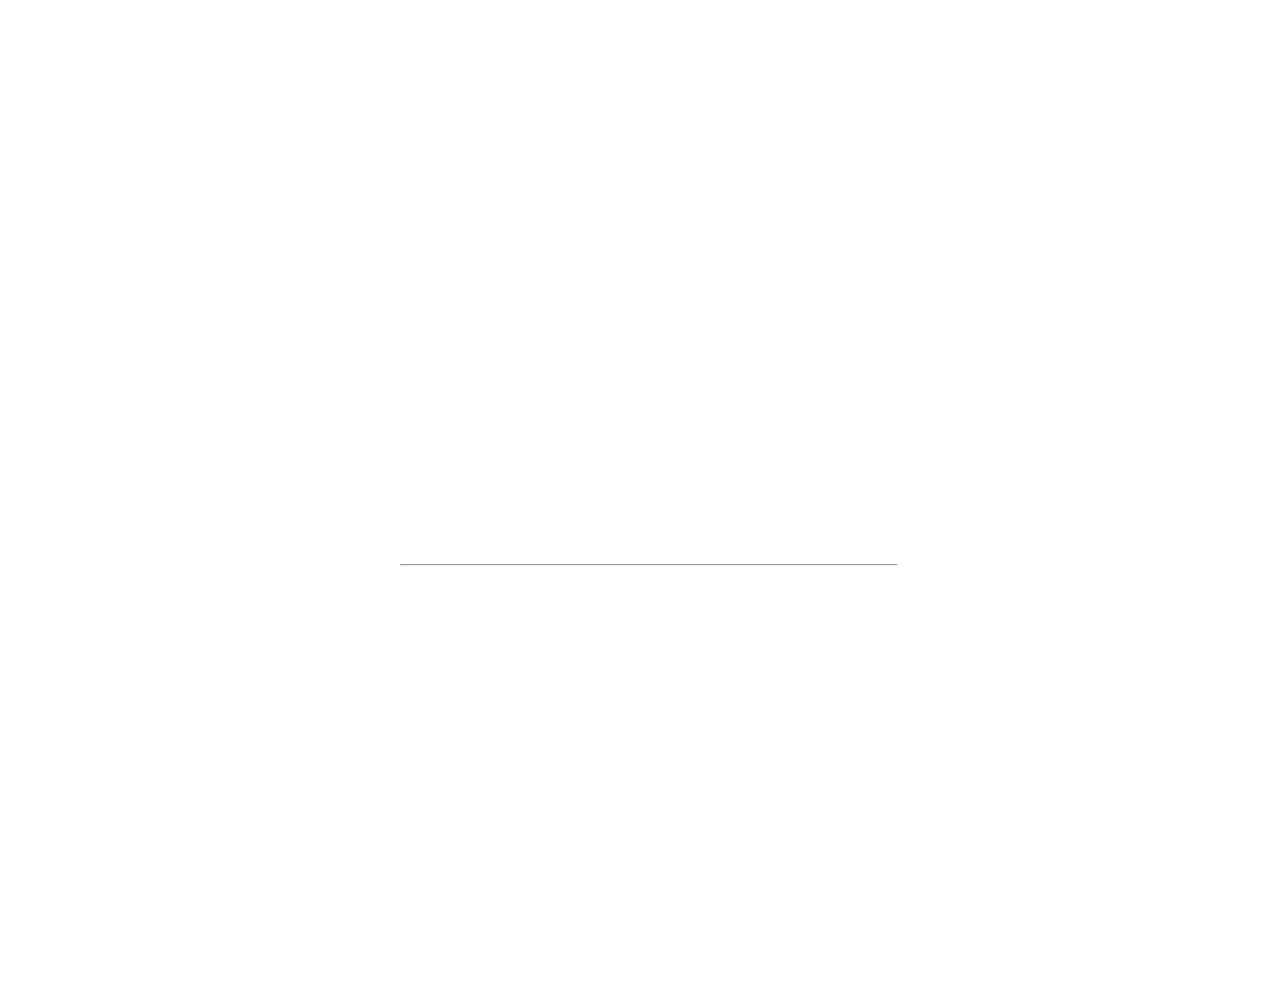
==== index.html @ 3e61b49b "Initial Commit The Starting Point" ====
<!DOCTYPE>
<html lang="en">
<head>
    <meta charset="UTF-8">
    <meta name="viewport" content="width=device-width, initial-scale=1.0">
    <title>MSec</title>
    <link rel="stylesheet" href="styles.css">
</head>
<body>
    <div class="bgimg">
        <div class="topleft">
            <p>MSec</p>
        </div>
        <div class="middle">
            <h1>Coming Soon</h1>
            <hr>
        </div>
        <div class="bottomleft">
            <p>see you soon!</p>
        </div>
    </div>
</body>
</html>
---- styles.css ----
body, html {
    height: 100%;
    margin: 0;
}

.bgimg {
    background-image: url('AlbedoBase_XL_Realistic_Extreme_closeupview_of_delicious_block_2.jpg');
    height: 1005;
    background-position: center;
    background-size: cover;
    position: relative;
    color: white;
    font-family: cursive, 'Courier New', Courier, monospace;
    font-size: 25px;
}

.topleft {
    position: absolute;
    top: 0;
    left: 16px;
}

.bottomleft {
    position: absolute;
    bottom: 0;
    left: 16px;
}

.middle {
    position: absolute;
    top: 50%;
    left: 50%;
    transform: translate(-50%, -50%);
    text-align: center;
}

hr {
    margin: auto;
    width: 150%;
    transform: translate(-15%, 0%);
}
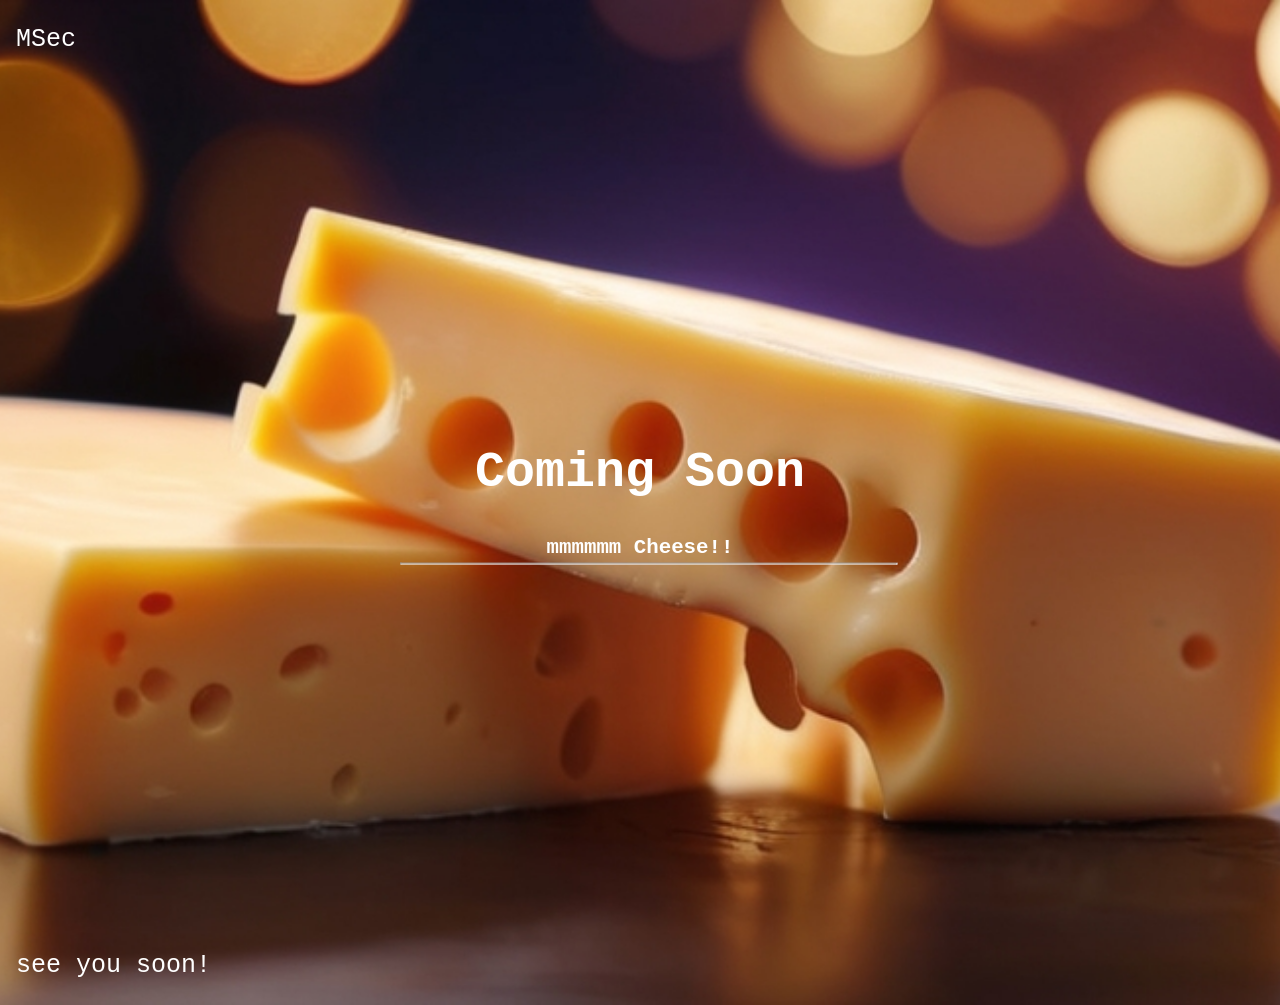
==== commit 84f6fb13: "Pathing updates" ====
--- a/index.html
+++ b/index.html
@@ -4,7 +4,7 @@
     <meta charset="UTF-8">
     <meta name="viewport" content="width=device-width, initial-scale=1.0">
     <title>MSec</title>
-    <link rel="stylesheet" href="styles.css">
+    <link rel="stylesheet" href="assets/css/styles.css">
 </head>
 <body>
     <div class="bgimg">
@@ -13,6 +13,7 @@
         </div>
         <div class="middle">
             <h1>Coming Soon</h1>
+            <h5>mmmmmm Cheese!!</h5>
             <hr>
         </div>
         <div class="bottomleft">
@@ -20,4 +21,4 @@
         </div>
     </div>
 </body>
-</html>+</html>
--- a/assets/css/styles.css
+++ b/assets/css/styles.css
@@ -0,0 +1,41 @@
+body, html {
+    height: 100%;
+    margin: 0;
+}
+
+.bgimg {
+    background-image: url('../images/AlbedoBase_XL_Realistic_Extreme_closeupview_of_delicious_block_2.jpg');
+    height: 1005;
+    background-position: center;
+    background-size: cover;
+    position: relative;
+    color: white;
+    font-family: cursive, 'Courier New', Courier, monospace;
+    font-size: 25px;
+}
+
+.topleft {
+    position: absolute;
+    top: 0;
+    left: 16px;
+}
+
+.bottomleft {
+    position: absolute;
+    bottom: 0;
+    left: 16px;
+}
+
+.middle {
+    position: absolute;
+    top: 50%;
+    left: 50%;
+    transform: translate(-50%, -50%);
+    text-align: center;
+}
+
+hr {
+    margin: auto;
+    width: 150%;
+    transform: translate(-15%, -1500%);
+}
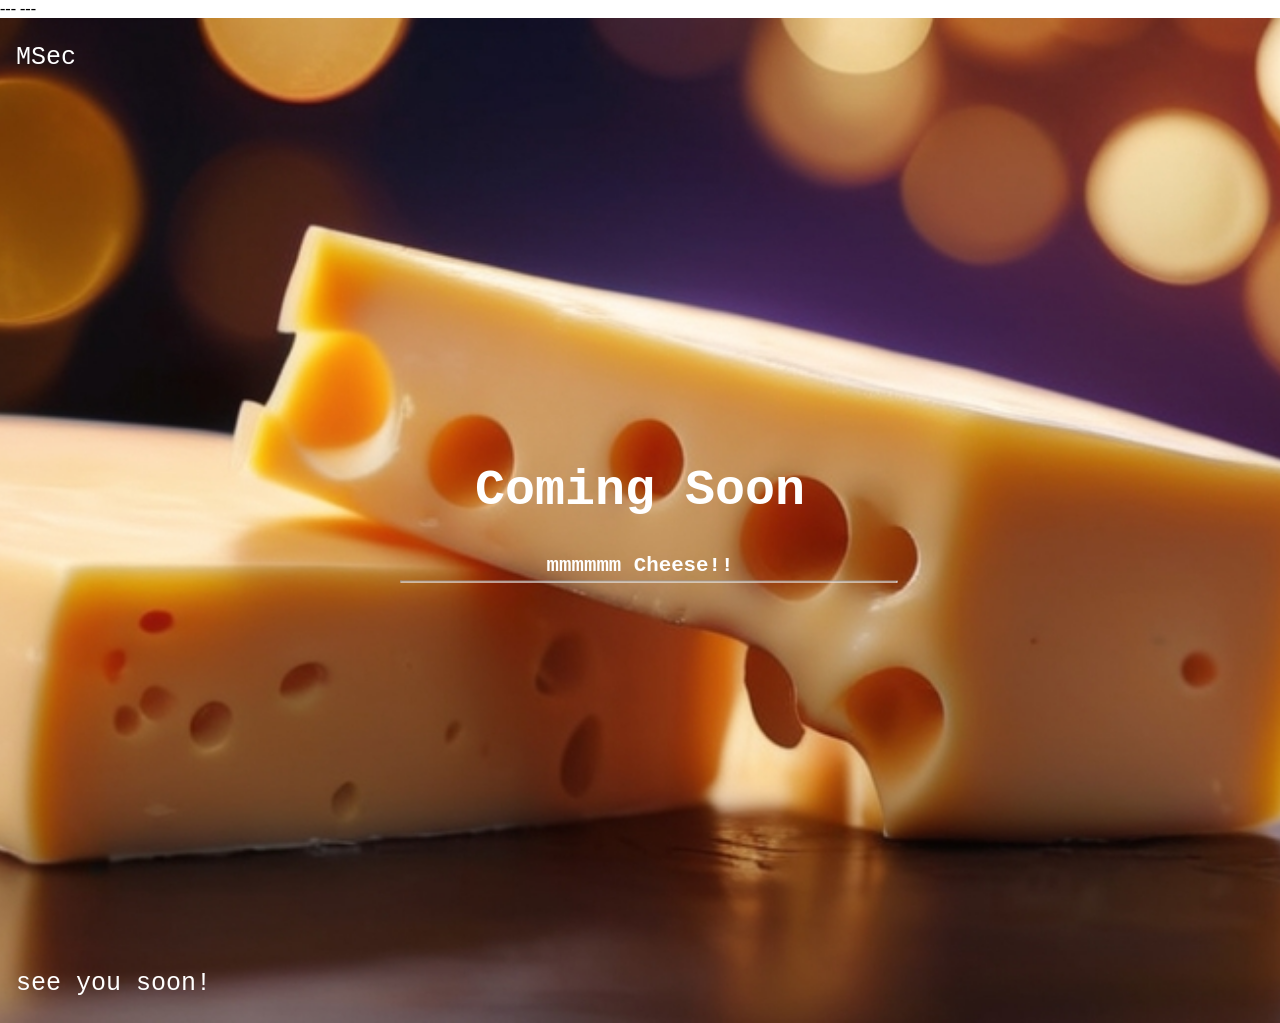
==== commit 4cb62d22: "update index.html added empty YAML front matter delimiters" ====
--- a/index.html
+++ b/index.html
@@ -1,3 +1,5 @@
+---
+---
 <!DOCTYPE>
 <html lang="en">
 <head>
